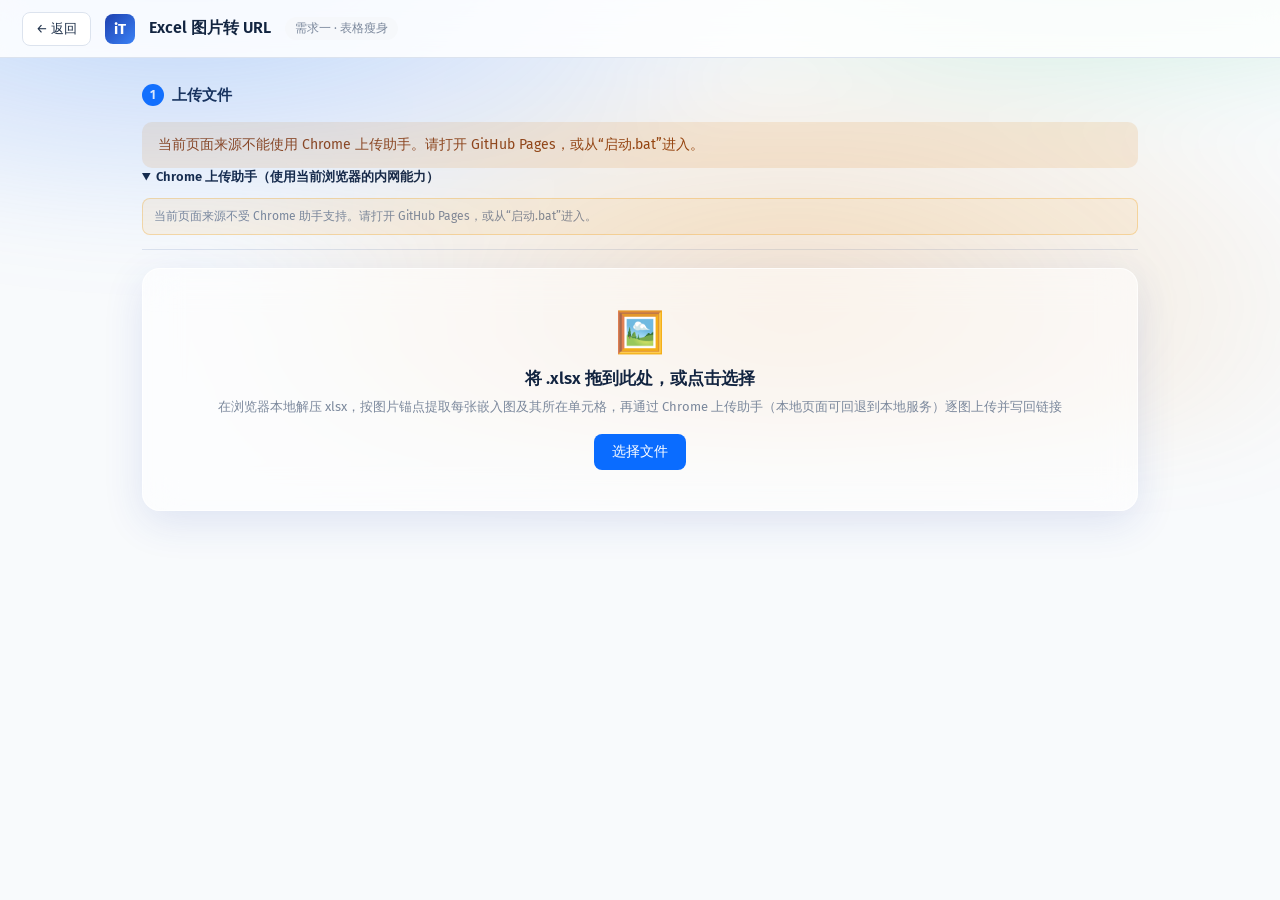
==== tool1.html @ 76e085b4 "feat: enable tool1 uploads through browser helper" ====
<!DOCTYPE html>
<html lang="zh-CN">
<head>
<meta charset="utf-8" />
<meta name="viewport" content="width=device-width, initial-scale=1.0" />
<title>Excel 图片转 URL · iTools</title>
<link rel="stylesheet" href="css/styles.css" />
<link rel="stylesheet" href="css/tool1.css" />
<script src="js/lib/jszip.min.js"></script>
</head>
<body>
<div class="tool-page tool1-page">
  <div class="aurora"></div>
  <nav class="topnav">
    <a class="topnav__back" href="index.html">← 返回</a>
    <div class="topnav__logo">iT</div>
    <span class="topnav__title">Excel 图片转 URL</span>
    <span class="topnav__tag">需求一 · 表格瘦身</span>
  </nav>

  <div class="tool-body">
    <div class="section">
      <div class="section__title"><span class="section__step">1</span>上传文件</div>
      <div class="status" id="service-notice" hidden></div>
      <details class="t1-helper-details" id="upload-helper-details" open>
        <summary>Chrome 上传助手（使用当前浏览器的内网能力）</summary>
        <div class="t1-helper-status is-checking" id="upload-helper-status" role="status">正在检测 Chrome 上传助手…</div>
        <div class="t1-helper-install" id="upload-helper-install" hidden>
          <p><strong>需求一请先向管理员获取“本机私有扩展 ZIP”</strong>，其中包含对应环境的本机配置。首次使用需要手动安装一次：</p>
          <ol>
            <li>将管理员提供的本机私有 ZIP 解压到固定文件夹。</li>
            <li>复制 <code>chrome://extensions</code> 到地址栏打开，开启“开发者模式”。</li>
            <li>点击“加载已解压的扩展程序”，选择刚才解压的文件夹，然后刷新本页。</li>
          </ol>
          <p class="t1-helper-note">现有<a class="t1-helper-download" href="downloads/itools-tool3-image-helper.zip" download>公开图片助手 ZIP（仅需求三）</a>不含上传凭据，<strong>不能启用需求一</strong>。没有私有包时，请从“启动.bat”进入。</p>
          <button class="btn btn--ghost btn--sm" id="copy-extensions-url" type="button">复制 chrome://extensions</button>
        </div>
        <div class="t1-helper-connected" id="upload-helper-connected" hidden>
          <strong>Chrome 助手已连接 · v<span id="upload-helper-version">—</span></strong>
          <span id="upload-helper-capabilities">正在读取需求一配置…</span>
        </div>
      </details>
      <div class="dropzone glass" id="dropzone">
        <div class="dropzone__icon">🖼️</div>
        <div class="dropzone__title">将 .xlsx 拖到此处，或点击选择</div>
        <div class="dropzone__desc">在浏览器本地解压 xlsx，按图片锚点提取每张嵌入图及其所在单元格，再通过 Chrome 上传助手（本地页面可回退到本地服务）逐图上传并写回链接</div>
        <button class="btn btn--primary" id="pick-btn" type="button">选择文件</button>
        <input id="file-input" type="file" accept=".xlsx" hidden />
        <div class="dropzone__file" id="file-name" hidden></div>
      </div>
      <div class="status" id="status" hidden></div>
    </div>

    <div class="section" id="upload-section" hidden>
      <div class="section__title"><span class="section__step">2</span>选择环境并上传</div>
      <div class="card">
        <div class="field">
          <label class="field__label">上传环境</label>
          <div class="actions">
            <label class="switch-row"><input type="radio" name="env" value="test" checked /> 测试环境（默认）</label>
            <label class="switch-row"><input type="radio" name="env" value="prod" /> 正式环境</label>
          </div>
        </div>
        <div class="status" id="env-hint">正在检测本地上传服务…</div>
        <div class="actions" style="margin-top:14px">
          <label class="switch-row"><input type="checkbox" id="norm-header" checked /> 规范化表头（image_0→图1 等）</label>
        </div>
        <div class="actions" style="margin-top:16px">
          <button class="btn btn--primary" id="do-upload" disabled>开始上传图片</button>
          <button class="btn btn--ghost" id="dl-mapping" disabled>下载 单元格→URL 映射 (csv)</button>
          <button class="btn btn--ghost" id="dl-xlsx" disabled>下载 _with_urls.xlsx</button>
        </div>
        <div class="status" id="up-status" hidden></div>
      </div>
    </div>
  </div>
</div>

<div class="drop-overlay" id="drop-overlay" hidden>
  <div class="drop-overlay__inner"><div class="drop-overlay__icon">📥</div><div class="drop-overlay__text">松开导入文件</div></div>
</div>

<script src="js/common.js"></script>
<script src="js/tool1.js"></script>
</body>
</html>
---- css/styles.css ----
/* ============================================================
   iTools 自动化工具集 · styles.css（共享设计系统）
   液态玻璃拟态外壳 | 选列弹窗 | 对话渲染 | 字体：Fira Sans / 数据蓝
   ============================================================ */
@import url('https://fonts.googleapis.com/css2?family=Fira+Sans:wght@300;400;500;600;700&display=swap');

:root {
  /* Beacon 设计系统（手动选列） */
  --beacon-info: #0a6cff;
  --beacon-bg: #f6f8fb;
  --beacon-title: #122440;
  --beacon-text: #1e304a;
  --beacon-text-1: #7b889c;
  --beacon-grey-2: #dce3ee;
  --beacon-danger: #f04352;
  --beacon-ok: #018a47;
  --beacon-radius: 4px;

  /* 对话（元宝风格） */
  --yb-green: #00b259;
  --yb-bubble: #f5f5f5;
  --yb-text-primary: rgba(0, 0, 0, 0.9);
  --yb-text-secondary: rgba(0, 0, 0, 0.55);
  --yb-page-bg: #faf9f7;
  --yb-sidebar-bg: #f7f6f3;
  --yb-link: #1a73e8;

  /* 外壳玻璃拟态 */
  --brand: #1e40af;
  --brand-2: #3b82f6;
  --accent: #d97706;
  --shell-bg: #f8fafc;
  --shell-border: #dbeafe;

  --font: 'Fira Sans', 'PingFang SC', 'Microsoft YaHei', -apple-system, BlinkMacSystemFont, 'Segoe UI', sans-serif;
  --mono: 'Fira Code', 'Consolas', 'Menlo', monospace;
}

* { box-sizing: border-box; }
html, body { height: 100%; }
body {
  margin: 0;
  font-family: var(--font);
  color: var(--yb-text-primary);
  background: var(--shell-bg);
  -webkit-font-smoothing: antialiased;
}
[hidden] { display: none !important; }
a { color: var(--beacon-info); }

/* ---------- 通用按钮 ---------- */
.btn {
  font-family: inherit;
  font-size: 14px;
  border: none;
  border-radius: 8px;
  padding: 9px 18px;
  cursor: pointer;
  transition: all 0.18s ease;
}
.btn:disabled { opacity: 0.5; cursor: not-allowed; }
.btn--primary { background: var(--beacon-info); color: #fff; }
.btn--primary:hover:not(:disabled) { background: #0959d9; box-shadow: 0 4px 12px rgba(10, 108, 255, 0.3); }
.btn--ghost { background: var(--beacon-bg); color: var(--beacon-text); }
.btn--ghost:hover:not(:disabled) { background: #e9eef6; }
.btn--sm { padding: 6px 12px; font-size: 13px; }

/* ---------- aurora 背景 ---------- */
.aurora {
  position: fixed;
  inset: -30% -10% auto -10%;
  height: 80vh;
  background:
    radial-gradient(60% 60% at 20% 30%, rgba(59, 130, 246, 0.35), transparent 70%),
    radial-gradient(50% 50% at 80% 20%, rgba(0, 178, 89, 0.28), transparent 70%),
    radial-gradient(55% 55% at 60% 80%, rgba(217, 119, 6, 0.18), transparent 70%);
  filter: blur(40px);
  animation: drift 18s ease-in-out infinite alternate;
  pointer-events: none;
  z-index: 0;
}
@keyframes drift {
  from { transform: translate(-4%, -2%) scale(1); }
  to   { transform: translate(4%, 3%) scale(1.08); }
}
.glass {
  background: rgba(255, 255, 255, 0.55);
  backdrop-filter: blur(18px);
  -webkit-backdrop-filter: blur(18px);
  border: 1px solid rgba(255, 255, 255, 0.7);
  box-shadow: 0 12px 40px rgba(31, 64, 175, 0.12);
}

/* ============================================================
   门户首页 index.html
   ============================================================ */
.hub {
  position: relative;
  min-height: 100vh;
  display: flex;
  flex-direction: column;
  align-items: center;
  padding: 64px 24px 48px;
  background: linear-gradient(135deg, #eef2fb 0%, #e6f5f0 50%, #f3f0fb 100%);
}
.hub__inner { position: relative; z-index: 1; width: min(1040px, 94vw); }
.brand {
  display: flex;
  align-items: center;
  justify-content: center;
  gap: 16px;
  margin-bottom: 10px;
}
.brand__logo {
  width: 56px; height: 56px;
  border-radius: 15px;
  background: linear-gradient(135deg, var(--brand), var(--brand-2));
  color: #fff;
  font-size: 26px;
  font-weight: 700;
  display: grid;
  place-items: center;
  box-shadow: 0 8px 20px rgba(30, 64, 175, 0.35);
}
.brand__titles { text-align: left; }
.brand__title { margin: 0; font-size: 28px; font-weight: 700; color: var(--beacon-title); }
.brand__subtitle { margin: 4px 0 0; font-size: 14px; color: var(--beacon-text-1); }
.hub__desc { text-align: center; color: var(--beacon-text-1); font-size: 14px; margin: 0 0 36px; }

.tool-grid {
  display: grid;
  grid-template-columns: repeat(2, 1fr);
  gap: 22px;
}
.tool-card {
  border-radius: 18px;
  padding: 26px 24px;
  text-decoration: none;
  color: inherit;
  display: flex;
  flex-direction: column;
  transition: transform 0.18s ease, box-shadow 0.18s ease;
}
.tool-card:hover { transform: translateY(-4px); box-shadow: 0 20px 48px rgba(31, 64, 175, 0.2); }
.tool-card__top { display: flex; align-items: center; gap: 14px; margin-bottom: 14px; }
.tool-card__icon {
  width: 46px; height: 46px;
  border-radius: 12px;
  display: grid; place-items: center;
  font-size: 24px;
  background: rgba(10, 108, 255, 0.1);
}
.tool-card__no { font-size: 12px; font-weight: 600; color: var(--beacon-info); letter-spacing: 1px; }
.tool-card__title { font-size: 19px; font-weight: 700; color: var(--beacon-title); margin: 2px 0 0; }
.tool-card__desc { font-size: 13.5px; line-height: 1.6; color: var(--beacon-text); flex: 1; }
.tool-card__meta { margin-top: 16px; font-size: 12px; color: var(--beacon-text-1); display: flex; align-items: center; gap: 8px; }
.tool-card__go { margin-left: auto; color: var(--beacon-info); font-weight: 600; }
.hub__footer { text-align: center; margin-top: 40px; font-size: 12.5px; color: var(--beacon-text-1); line-height: 1.8; }

/* ============================================================
   工具页通用外壳
   ============================================================ */
.tool-page { position: relative; min-height: 100vh; display: flex; flex-direction: column; }
.topnav {
  position: sticky;
  top: 0;
  z-index: 20;
  height: 58px;
  flex: 0 0 auto;
  display: flex;
  align-items: center;
  gap: 14px;
  padding: 0 22px;
  background: rgba(255, 255, 255, 0.85);
  backdrop-filter: blur(12px);
  border-bottom: 1px solid var(--beacon-grey-2);
}
.topnav__back {
  border: 1px solid var(--beacon-grey-2);
  background: #fff;
  border-radius: 8px;
  padding: 7px 13px;
  font-size: 13px;
  font-family: inherit;
  color: var(--beacon-text);
  cursor: pointer;
  text-decoration: none;
  transition: all 0.15s ease;
}
.topnav__back:hover { border-color: var(--beacon-info); color: var(--beacon-info); }
.topnav__logo {
  width: 30px; height: 30px; border-radius: 8px;
  background: linear-gradient(135deg, var(--brand), var(--brand-2));
  color: #fff; display: grid; place-items: center; font-size: 15px; font-weight: 700;
}
.topnav__title { font-size: 16px; font-weight: 600; color: var(--beacon-title); }
.topnav__tag { font-size: 12px; color: var(--beacon-text-1); background: var(--beacon-bg); padding: 3px 10px; border-radius: 20px; }
.topnav__spacer { flex: 1; }

.tool-body { flex: 1 1 auto; padding: 26px 22px 48px; width: min(1040px, 94vw); margin: 0 auto; width: 100%; max-width: 1040px; }
.tool-body--wide { max-width: 1400px; }
.section { margin-bottom: 24px; }
.section__title { font-size: 15px; font-weight: 600; color: var(--beacon-title); margin: 0 0 12px; display: flex; align-items: center; gap: 8px; }
.section__step { width: 22px; height: 22px; border-radius: 50%; background: var(--beacon-info); color: #fff; font-size: 12px; display: grid; place-items: center; font-weight: 700; }

/* 拖拽上传区 */
.dropzone {
  border-radius: 18px;
  padding: 40px 32px;
  text-align: center;
  transition: all 0.2s ease;
  cursor: pointer;
}
.dropzone.is-dragover { box-shadow: 0 0 0 3px rgba(10, 108, 255, 0.18), 0 12px 40px rgba(31, 64, 175, 0.18); }
.dropzone__icon { font-size: 40px; }
.dropzone__title { margin-top: 10px; font-size: 17px; font-weight: 600; color: var(--beacon-title); }
.dropzone__desc { margin-top: 8px; font-size: 13px; color: var(--beacon-text-1); }
.dropzone__desc b { color: var(--beacon-info); }
.dropzone .btn { margin-top: 18px; }
.dropzone__file { margin-top: 14px; font-size: 13px; color: var(--beacon-ok); font-weight: 500; }

.chip {
  display: inline-block;
  margin: 0 3px;
  padding: 3px 10px;
  background: rgba(10, 108, 255, 0.1);
  color: var(--beacon-info);
  border-radius: 20px;
  font-weight: 500;
}

/* 状态提示条 */
.status {
  margin-top: 16px;
  font-size: 14px;
  padding: 12px 16px;
  border-radius: 10px;
  background: rgba(255, 255, 255, 0.75);
  color: var(--beacon-text);
  white-space: pre-wrap;
  line-height: 1.6;
}
.status.is-error { background: rgba(240, 67, 82, 0.1); color: var(--beacon-danger); }
.status.is-ok { background: rgba(1, 138, 71, 0.1); color: var(--beacon-ok); }
.status.is-warn { background: rgba(217, 119, 6, 0.12); color: #92400e; }

.card {
  background: #fff;
  border: 1px solid var(--beacon-grey-2);
  border-radius: 12px;
  padding: 18px 20px;
}
.actions { display: flex; flex-wrap: wrap; gap: 12px; align-items: center; margin-top: 4px; }

/* 全屏拖拽遮罩 */
.drop-overlay {
  position: fixed; inset: 0; z-index: 900;
  background: rgba(10, 108, 255, 0.12);
  backdrop-filter: blur(6px);
  display: grid; place-items: center;
}
.drop-overlay__inner {
  border: 3px dashed var(--beacon-info);
  border-radius: 24px;
  padding: 56px 84px;
  background: rgba(255, 255, 255, 0.85);
  text-align: center;
}
.drop-overlay__icon { font-size: 54px; color: var(--beacon-info); }
.drop-overlay__text { margin-top: 12px; font-size: 22px; font-weight: 700; color: var(--beacon-title); }

/* ============================================================
   手动列映射（Beacon 风格 modal）—— js/mapping.js 使用
   ============================================================ */
.modal { position: fixed; inset: 0; z-index: 1000; display: grid; place-items: center; }
.modal__mask { position: absolute; inset: 0; background: rgba(18, 36, 64, 0.45); }
.modal__dialog {
  position: relative;
  width: min(580px, 92vw);
  max-height: 86vh;
  display: flex;
  flex-direction: column;
  background: #fff;
  border-radius: 10px;
  box-shadow: 0 12px 48px rgba(0, 0, 0, 0.18);
  overflow: hidden;
}
.modal__header {
  height: 52px;
  display: flex;
  align-items: center;
  justify-content: space-between;
  padding: 0 20px;
  border-bottom: 1px solid var(--beacon-grey-2);
}
.modal__title { font-size: 16px; font-weight: 600; color: var(--beacon-title); }
.modal__close { border: none; background: none; font-size: 16px; color: var(--beacon-text-1); cursor: pointer; }
.modal__body { padding: 20px 24px; overflow-y: auto; }
.modal__footer {
  padding: 14px 24px;
  border-top: 1px solid var(--beacon-grey-2);
  display: flex;
  justify-content: flex-end;
  gap: 12px;
}
.mapping-note { margin: 0 0 16px; font-size: 12.5px; color: var(--beacon-text-1); line-height: 1.6; }

.format-tabs { display: flex; gap: 10px; margin-bottom: 18px; }
.format-tab {
  flex: 1;
  text-align: left;
  padding: 10px 12px;
  border: 1px solid var(--beacon-grey-2);
  border-radius: 8px;
  background: #fff;
  cursor: pointer;
  transition: all 0.15s ease;
  font-family: inherit;
}
.format-tab:hover { border-color: var(--beacon-info); }
.format-tab.is-active {
  border-color: var(--beacon-info);
  background: rgba(10, 108, 255, 0.06);
  box-shadow: 0 0 0 1px var(--beacon-info) inset;
}
.format-tab__title { display: block; font-size: 14px; font-weight: 600; color: var(--beacon-title); }
.format-tab__desc { display: block; margin-top: 2px; font-size: 12px; color: var(--beacon-text-1); }

.mapping-field {
  background: var(--beacon-bg);
  border: 1px solid var(--beacon-grey-2);
  border-radius: var(--beacon-radius);
  padding: 12px 14px;
  margin-bottom: 14px;
}
.mapping-field__row { display: flex; align-items: center; justify-content: space-between; margin-bottom: 8px; }
.mapping-field__name { font-size: 14px; font-weight: 600; color: var(--beacon-text); }
.mapping-field__req { font-size: 11px; color: var(--beacon-text-1); }
.mapping-field__req.is-required { color: var(--beacon-danger); }
.field-select {
  width: 100%;
  height: 38px;
  padding: 0 10px;
  background: #fff;
  border: 1px solid var(--beacon-grey-2);
  border-radius: var(--beacon-radius);
  font-size: 14px;
  font-family: inherit;
  color: var(--beacon-text);
  cursor: pointer;
}
.field-select:hover { border-color: var(--beacon-info); }
.field-select:focus { outline: none; border-color: var(--beacon-info); box-shadow: 0 0 0 2px rgba(10, 108, 255, 0.12); }
.field-select.is-invalid { border-color: var(--beacon-danger); }
/* 多选字段（复选框列表） */
.field-checks { display: flex; flex-wrap: wrap; gap: 8px; }
.field-check {
  display: inline-flex; align-items: center; gap: 6px;
  padding: 6px 10px;
  background: #fff;
  border: 1px solid var(--beacon-grey-2);
  border-radius: 6px;
  font-size: 13px;
  cursor: pointer;
  user-select: none;
}
.field-check input { accent-color: var(--beacon-info); }
.field-check.is-on { border-color: var(--beacon-info); background: rgba(10, 108, 255, 0.06); }

/* ============================================================
   数据表格（总览 / 预览）
   ============================================================ */
.table-scroll { overflow: auto; border: 1px solid var(--beacon-grey-2); border-radius: 10px; background: #fff; max-height: 60vh; }
.data-table { width: 100%; border-collapse: collapse; font-size: 13px; }
.data-table thead th {
  position: sticky;
  top: 0;
  background: var(--beacon-bg);
  color: var(--beacon-title);
  font-weight: 600;
  text-align: left;
  padding: 10px 14px;
  border-bottom: 1px solid var(--beacon-grey-2);
  white-space: nowrap;
  z-index: 2;
}
.data-table tbody tr { border-bottom: 1px solid #eef1f6; }
.data-table tbody tr:nth-child(even) { background: #f7f9fc; }
.data-table tbody tr:hover { background: #e8f1ff; }
.data-table td { padding: 9px 14px; vertical-align: top; color: var(--beacon-text); max-width: 420px; }
.data-table td.mono { font-family: var(--mono); font-size: 12px; }
.cell-clip { overflow: hidden; text-overflow: ellipsis; display: -webkit-box; -webkit-line-clamp: 3; -webkit-box-orient: vertical; }
.col-idx { width: 52px; text-align: right; color: var(--beacon-text-1); }

/* ============================================================
   配置面板（工具一上传 / 工具四选项）
   ============================================================ */
.config-grid { display: grid; grid-template-columns: 1fr; gap: 14px; }
.field { display: flex; flex-direction: column; gap: 6px; }
.field__label { font-size: 13px; font-weight: 600; color: var(--beacon-text); }
.field__hint { font-size: 12px; color: var(--beacon-text-1); }
.input, .textarea {
  width: 100%;
  border: 1px solid var(--beacon-grey-2);
  border-radius: 8px;
  padding: 9px 12px;
  font-size: 13px;
  font-family: inherit;
  color: var(--beacon-text);
  background: #fff;
}
.textarea { font-family: var(--mono); resize: vertical; min-height: 76px; }
.input:focus, .textarea:focus { outline: none; border-color: var(--beacon-info); box-shadow: 0 0 0 2px rgba(10, 108, 255, 0.1); }
.switch-row { display: flex; align-items: center; gap: 10px; font-size: 13.5px; color: var(--beacon-text); }
.switch-row input { accent-color: var(--beacon-info); width: 16px; height: 16px; }

/* ============================================================
   图片提取预览（工具一）
   ============================================================ */
.img-grid { display: grid; grid-template-columns: repeat(auto-fill, minmax(150px, 1fr)); gap: 14px; }
.img-item { border: 1px solid var(--beacon-grey-2); border-radius: 10px; overflow: hidden; background: #fff; }
.img-item img { width: 100%; height: 130px; object-fit: contain; background: #f0f2f6; display: block; }
.img-item__meta { padding: 8px 10px; font-size: 12px; color: var(--beacon-text-1); }
.img-item__cell { font-weight: 600; color: var(--beacon-title); }
.img-item__url { color: var(--beacon-ok); word-break: break-all; margin-top: 4px; font-size: 11px; }

/* ============================================================
   多轮会话渲染（工具三）—— 元宝风格
   ============================================================ */
.render-layout { display: flex; gap: 0; border: 1px solid var(--beacon-grey-2); border-radius: 12px; overflow: hidden; background: #fff; height: calc(100vh - 220px); min-height: 420px; }
.render-sidebar { width: 240px; flex: 0 0 240px; background: var(--yb-sidebar-bg); border-right: 1px solid rgba(0,0,0,0.06); overflow-y: auto; }
.render-sidebar__head { padding: 12px 14px; font-size: 13px; font-weight: 600; color: var(--beacon-title); border-bottom: 1px solid rgba(0,0,0,0.06); position: sticky; top: 0; background: var(--yb-sidebar-bg); }
.sess-item { padding: 10px 14px; cursor: pointer; border-bottom: 1px solid rgba(0,0,0,0.04); font-size: 13px; }
.sess-item:hover { background: rgba(0,0,0,0.03); }
.sess-item.is-active { background: rgba(0, 178, 89, 0.1); border-left: 3px solid var(--yb-green); }
.sess-item__id { font-weight: 600; color: var(--beacon-title); word-break: break-all; }
.sess-item__meta { color: var(--beacon-text-1); font-size: 12px; margin-top: 2px; }
.sess-item.is-bad .sess-item__id { color: var(--beacon-danger); }

.render-main { flex: 1 1 auto; display: flex; flex-direction: column; min-width: 0; background: var(--yb-page-bg); }
.render-main__bar { flex: 0 0 auto; padding: 12px 20px; border-bottom: 1px solid rgba(0,0,0,0.05); display: flex; align-items: center; gap: 14px; flex-wrap: wrap; background: #fff; }
.render-main__title { font-size: 14px; font-weight: 600; color: var(--beacon-title); }
.render-main__sub { font-size: 12px; color: var(--beacon-text-1); }
.render-scroll { flex: 1 1 auto; overflow-y: auto; }

/* 截图捕获目标 */
.shot { max-width: 820px; margin: 0 auto; padding: 24px; }
.shot__models { display: flex; gap: 20px; }
.shot__col { flex: 1 1 0; min-width: 0; }
.shot__col-title { font-size: 13px; font-weight: 700; color: var(--brand); text-align: center; margin-bottom: 12px; padding-bottom: 8px; border-bottom: 2px solid var(--shell-border); }
.chat-list { display: flex; flex-direction: column; gap: 22px; }

.turn-sep { text-align: center; font-size: 12px; color: var(--yb-text-secondary); margin: 4px 0; }
.turn-sep span { background: rgba(0, 0, 0, 0.05); padding: 3px 12px; border-radius: 20px; }
.turn-sep--current span { background: rgba(0, 178, 89, 0.14); color: #018a47; font-weight: 500; }

.msg { display: flex; gap: 10px; }
.msg--human { justify-content: flex-end; }
.msg--ai { justify-content: flex-start; }
.msg__avatar {
  width: 30px; height: 30px; border-radius: 8px; flex: 0 0 30px;
  display: grid; place-items: center; font-size: 14px; font-weight: 700; color: #fff;
  background: linear-gradient(135deg, var(--yb-green), #06c168);
}
.bubble-human {
  max-width: 72%;
  background: var(--yb-bubble);
  border-radius: 8px;
  padding: 11px 14px;
  font-size: 15px;
  line-height: 1.7;
  color: var(--yb-text-primary);
  white-space: pre-wrap;
  word-break: break-word;
}
.ai-content {
  max-width: calc(100% - 42px);
  font-size: 15px;
  line-height: 1.75;
  color: var(--yb-text-primary);
  word-break: break-word;
}

/* 图片：内联缩略图 + 查看原图链接 */
.img-gallery { display: flex; flex-wrap: wrap; gap: 8px; margin-bottom: 8px; }
.img-wrap { display: flex; flex-direction: column; gap: 2px; }
.chat-img { max-width: 200px; max-height: 200px; border-radius: 10px; display: block; object-fit: cover; background: rgba(127,127,127,0.15); }
.img-orig-link { font-size: 11px; color: var(--yb-link); text-decoration: underline; }
.img-fail { font-size: 12px; color: var(--beacon-text-1); padding: 8px 10px; border: 1px dashed var(--beacon-grey-2); border-radius: 8px; }

/* markdown（移植 convert_to_png HTML_TEMPLATE） */
.md { line-height: 1.7; }
.md h1, .md h2, .md h3, .md h4 { margin: 0.6em 0 0.3em; line-height: 1.3; }
.md h1 { font-size: 1.35em; } .md h2 { font-size: 1.2em; } .md h3 { font-size: 1.08em; }
.md p { margin: 0.5em 0; }
.md ul, .md ol { margin: 0.4em 0; padding-left: 1.4em; }
.md li { margin: 0.2em 0; }
.md strong { font-weight: 600; }
.md a { color: var(--beacon-info); }
.md code { background: rgba(127,127,127,0.18); padding: 1px 5px; border-radius: 4px; font-family: var(--mono); font-size: 0.92em; }
.md pre { background: rgba(127,127,127,0.16); padding: 12px; border-radius: 8px; overflow-x: auto; margin: 0.6em 0; }
.md pre code { background: none; padding: 0; }
.md table { border-collapse: collapse; margin: 0.6em 0; font-size: 0.95em; }
.md th, .md td { border: 1px solid var(--beacon-grey-2); padding: 6px 10px; text-align: left; }
.md th { background: rgba(127,127,127,0.12); font-weight: 600; }
.md blockquote { margin: 0.5em 0; padding-left: 12px; border-left: 3px solid var(--beacon-grey-2); color: var(--beacon-text-1); }
.cite { font-size: 0.7em; vertical-align: super; color: var(--beacon-info); margin: 0 1px; }

.empty-hint { padding: 50px; text-align: center; color: var(--beacon-text-1); font-size: 14px; }

/* 灯箱 */
.lightbox { position: fixed; inset: 0; background: rgba(0,0,0,0.85); display: none; align-items: center; justify-content: center; z-index: 1100; cursor: zoom-out; }
.lightbox.is-open { display: flex; }
.lightbox img { max-width: 92vw; max-height: 92vh; border-radius: 6px; }

/* 滚动条 */
::-webkit-scrollbar { width: 10px; height: 10px; }
::-webkit-scrollbar-thumb { background: rgba(0, 0, 0, 0.15); border-radius: 8px; }

@media (max-width: 720px) {
  .tool-grid { grid-template-columns: 1fr; }
  .render-sidebar { display: none; }
  .shot__models { flex-direction: column; }
}
---- css/tool1.css ----
.tool1-page .t1-helper-details {
  margin-bottom: 18px;
  border-bottom: 1px solid var(--beacon-grey-2);
  padding-bottom: 14px;
}

.tool1-page .t1-helper-details summary {
  color: var(--beacon-title);
  cursor: pointer;
  font-size: 13px;
  font-weight: 600;
}

.tool1-page .t1-helper-status {
  margin-top: 12px;
  padding: 9px 11px;
  border: 1px solid rgba(24, 144, 255, 0.22);
  border-radius: 8px;
  background: rgba(24, 144, 255, 0.07);
  color: var(--beacon-text-1);
  font-size: 12px;
}

.tool1-page .t1-helper-status.is-missing,
.tool1-page .t1-helper-status.is-unready,
.tool1-page .t1-helper-status.is-unsupported {
  border-color: rgba(245, 158, 11, 0.3);
  background: rgba(245, 158, 11, 0.08);
}

.tool1-page .t1-helper-status.is-connected {
  border-color: rgba(34, 197, 94, 0.3);
  background: rgba(34, 197, 94, 0.08);
}

.tool1-page .t1-helper-status.is-local {
  border-color: rgba(34, 197, 94, 0.3);
  background: rgba(34, 197, 94, 0.08);
}

.tool1-page .t1-helper-install,
.tool1-page .t1-helper-connected {
  margin-top: 10px;
  color: var(--beacon-text-1);
  font-size: 12px;
  line-height: 1.65;
}

.tool1-page .t1-helper-install p {
  margin: 0 0 6px;
}

.tool1-page .t1-helper-install ol {
  margin: 0 0 10px;
  padding-left: 20px;
}

.tool1-page .t1-helper-install code {
  padding: 1px 4px;
  border-radius: 4px;
  background: rgba(127, 127, 127, 0.12);
}

.tool1-page .t1-helper-download {
  color: var(--yb-link);
  font-weight: 600;
}

.tool1-page .t1-helper-note {
  color: var(--beacon-text-2);
}

.tool1-page .t1-helper-note strong {
  color: var(--beacon-title);
}

.tool1-page .t1-helper-connected {
  display: grid;
  gap: 2px;
}

.tool1-page .t1-helper-connected[hidden] {
  display: none;
}

.tool1-page .t1-helper-connected strong {
  color: var(--beacon-title);
}
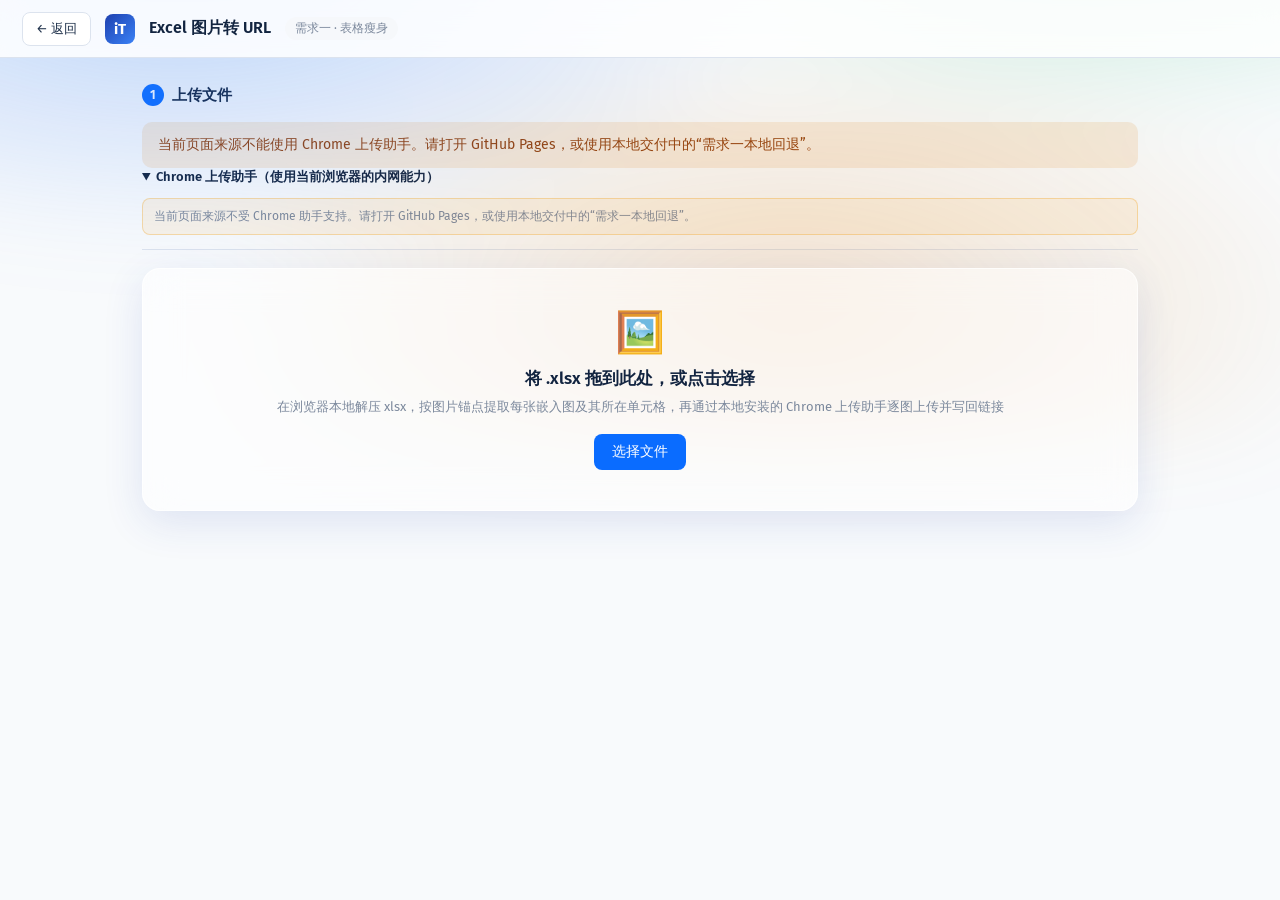
==== commit 0279bba6: "fix: deliver Chrome helper locally and retry image exports" ====
--- a/tool1.html
+++ b/tool1.html
@@ -26,13 +26,13 @@
         <summary>Chrome 上传助手（使用当前浏览器的内网能力）</summary>
         <div class="t1-helper-status is-checking" id="upload-helper-status" role="status">正在检测 Chrome 上传助手…</div>
         <div class="t1-helper-install" id="upload-helper-install" hidden>
-          <p><strong>需求一请先向管理员获取“本机私有扩展 ZIP”</strong>，其中包含对应环境的本机配置。首次使用需要手动安装一次：</p>
+          <p><strong>需求一请使用“本地插件交付”目录中的 2.1.2 私有扩展</strong>，其中包含对应环境的本机配置。首次使用需要手动安装一次：</p>
           <ol>
-            <li>将管理员提供的本机私有 ZIP 解压到固定文件夹。</li>
+            <li>打开本地交付目录中的 <code>iTools浏览器助手-v2.1.2</code> 文件夹；也可先解压同目录的版本化私有 ZIP。</li>
             <li>复制 <code>chrome://extensions</code> 到地址栏打开，开启“开发者模式”。</li>
             <li>点击“加载已解压的扩展程序”，选择刚才解压的文件夹，然后刷新本页。</li>
           </ol>
-          <p class="t1-helper-note">现有<a class="t1-helper-download" href="downloads/itools-tool3-image-helper.zip" download>公开图片助手 ZIP（仅需求三）</a>不含上传凭据，<strong>不能启用需求一</strong>。没有私有包时，请从“启动.bat”进入。</p>
+          <p class="t1-helper-note">插件、构建脚本和凭据只在本地交付，不通过本网页下载。没有私有包时，请使用本地交付中的“需求一本地回退”。</p>
           <button class="btn btn--ghost btn--sm" id="copy-extensions-url" type="button">复制 chrome://extensions</button>
         </div>
         <div class="t1-helper-connected" id="upload-helper-connected" hidden>
@@ -43,7 +43,7 @@
       <div class="dropzone glass" id="dropzone">
         <div class="dropzone__icon">🖼️</div>
         <div class="dropzone__title">将 .xlsx 拖到此处，或点击选择</div>
-        <div class="dropzone__desc">在浏览器本地解压 xlsx，按图片锚点提取每张嵌入图及其所在单元格，再通过 Chrome 上传助手（本地页面可回退到本地服务）逐图上传并写回链接</div>
+        <div class="dropzone__desc">在浏览器本地解压 xlsx，按图片锚点提取每张嵌入图及其所在单元格，再通过本地安装的 Chrome 上传助手逐图上传并写回链接</div>
         <button class="btn btn--primary" id="pick-btn" type="button">选择文件</button>
         <input id="file-input" type="file" accept=".xlsx" hidden />
         <div class="dropzone__file" id="file-name" hidden></div>
